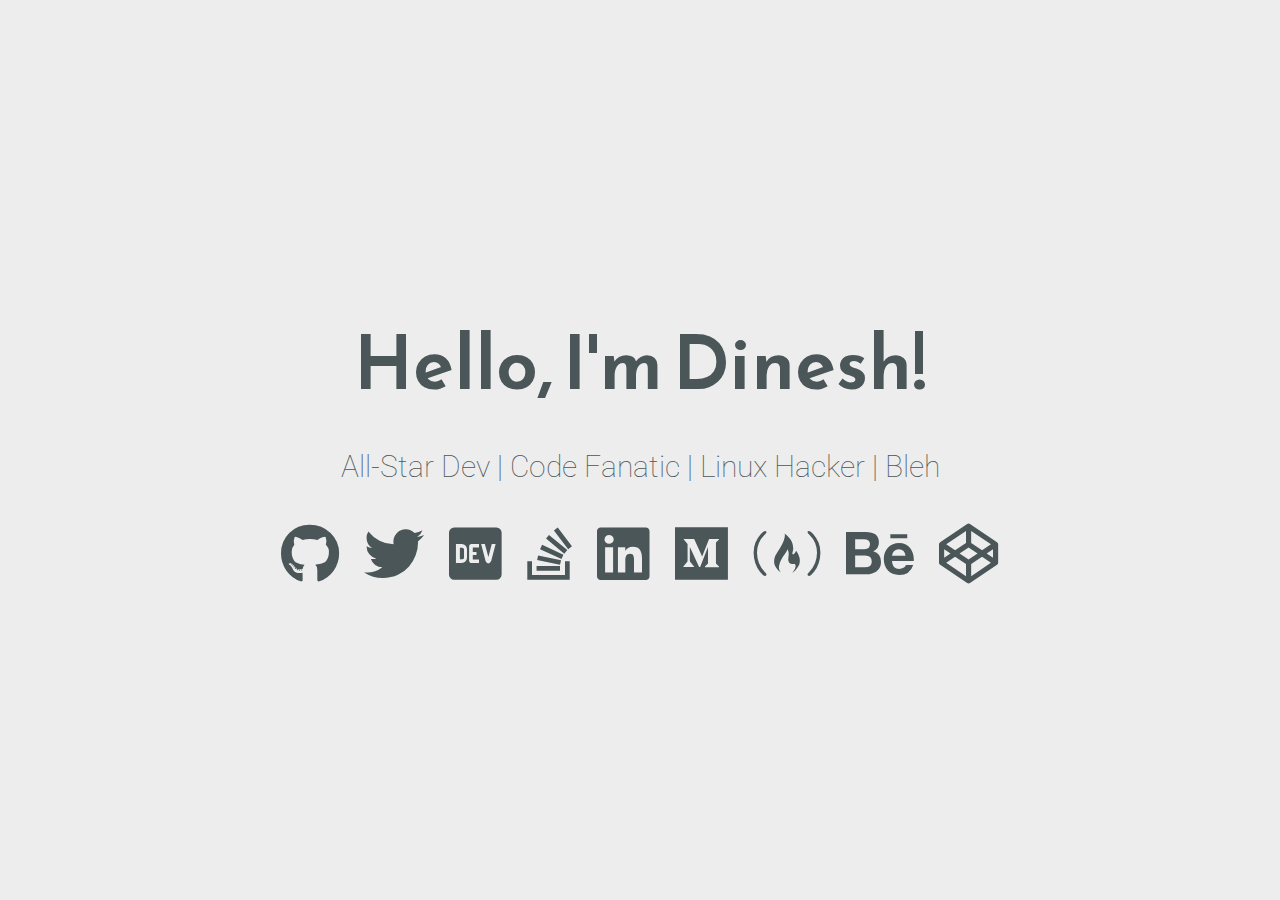
==== index.html @ 8274112a "Corregir los comentarios" ====
<!DOCTYPE html>
<html>
<head>
	<meta charset="utf-8">
	<meta http-equiv="X-UA-Compatible" content="IE=edge">
	<meta name="viewport" content="width=device-width, initial-scale=1.0">

	<title>Dinesh Pandiyan | Awesome Dev</title>

	<link rel="icon" href="favicon.ico" type="image/png" />

	<link href="https://fonts.googleapis.com/css?family=Reem+Kufi|Roboto:300" rel="stylesheet">
	<link href="https://use.fontawesome.com/releases/v5.13.1/css/all.css" rel="stylesheet">
	<link rel="stylesheet" href="css/reset.css">
	<link rel="stylesheet" href="css/styles.css">
  <!--<link rel="stylesheet" href="css/themes/indigo-white.css"> -->
	<!-- <link rel="stylesheet" href="css/themes/green-white.css"> -->
	<!-- <link rel="stylesheet" href="css/themes/red-white.css"> -->
	<!-- <link rel="stylesheet" href="css/themes/grey-white.css"> -->
	<!-- <link rel="stylesheet" href="css/themes/white-indigo.css"> -->
	<!-- <link rel="stylesheet" href="css/themes/white-blue.css"> -->
	 <link rel="stylesheet" href="css/themes/white-grey.css"> 
	<!-- <link rel="stylesheet" href="css/themes/white-red.css"> -->
	<!-- <link rel="stylesheet" href="css/themes/yellow-black.css"> -->
</head>
<body>
	<main>
		<div class="intro">Hello, I'm Dinesh!</div>
		<div class="tagline">All-Star Dev | Code Fanatic | Linux Hacker | Bleh</div>
		<!-- Find your icons from here - https://fontawesome.com/icons?d=gallery&s=brands -->
		<div class="icons-social">
			<a target="_blank" href="https://github.com/flexdinesh">
        <i class="fab fa-github" aria-hidden="true" title="Github"></i>
        <span class="sr-only">Github</span>
      </a>
      <a target="_blank" href="https://twitter.com/flexdinesh">
        <i class="fab fa-twitter" aria-hidden="true" title="Twitter"></i>
        <span class="sr-only">Twitter</span>
      </a>
      <a target="_blank" href="https://dev.to/flexdinesh">
        <i class="fab fa-dev" aria-hidden="true" title="DEV Community"></i>
        <span class="sr-only">DEV Community</span>
      </a>
      <a target="_blank" href="https://stackoverflow.com/story/flexdinesh">
        <i class="fab fa-stack-overflow" aria-hidden="true" title="StackOverflow"></i>
        <span class="sr-only">StackOverflow</span>
      </a>
      <a target="_blank" href="https://www.linkedin.com/in/dineshpandiyan">
        <i class="fab fa-linkedin" aria-hidden="true" title="LinkedIn"></i>
        <span class="sr-only">LinkedIn</span>
      </a>
      <a target="_blank" href="https://medium.com/@flexdinesh">
        <i class="fab fa-medium" aria-hidden="true" title="Medium"></i>
        <span class="sr-only">Medium</span>
      </a>
      <a target="_blank" href="https://www.freecodecamp.org">
        <i class="fab fa-free-code-camp" aria-hidden="true" title="FreeCodeCamp"></i>
        <span class="sr-only">FreeCodeCamp</span>
      </a>
      <a target="_blank" href="https://www.behance.net">
        <i class="fab fa-behance" aria-hidden="true" title="Behance"></i>
        <span class="sr-only">Behance</span>
      </a>
      <a target="_blank" href="https://codepen.io">
        <i class="fab fa-codepen" aria-hidden="true" title="CodePen"></i>
        <span class="sr-only">CodePen</span>
      </a>
    </div>
	</main>
</body>
</html>
---- css/styles.css ----
/* Typography */

html {
	font-family: 'Roboto', sans-serif;
}

@media (min-width: 576px) {
	html {
		font-size: 14px;
	}
}

@media (min-width: 768px) {
	html {
		font-size: 16px;
	}
}

@media (min-width: 992px) {
	html {
		font-size: 18px;
	}
}

@media (min-width: 1200px) {
	html {
		font-size: 20px;
	}
}

.icons-social i {
	font-size: 3em;
}

/* Custom Styles */

main {
	display: flex;
	flex-direction: column;
	min-height: 100vh;
	justify-content: center;
	padding: 0 30px;
	text-align: center;
}

main > .intro {
	font-family: 'Reem Kufi', sans-serif;
	font-size: 3.75em;
	font-weight: 600;
}

main > .tagline {
	font-size: 1.5rem;
	margin: 1.5rem 0;
	font-weight: 100;
}

.icons-social i {
	padding: 10px;
}

.icons-social a {
  text-decoration: none;
}

.devto {
	margin-bottom: -0.20rem;
}

.devto svg {
	margin-bottom: -0.20rem;
	margin-left: 0.675rem;;
	width: 2.65rem;
	height: 2.65rem;
}
---- css/themes/indigo-white.css ----
/* Theme */

main {
	background: #303F9F;
	color: #FAFAFA;
}

.icons-social a {
	color: #FAFAFA;
}

.icons-social a svg path{
	fill: #FAFAFA;
}
---- css/themes/green-white.css ----
/* Theme */

main {
	background: #43A047;
	color: #FAFAFA;
}

.icons-social a {
	color: #FAFAFA;
}

.icons-social a svg path{
	fill: #FAFAFA;
}
---- css/themes/red-white.css ----
/* Theme */

main {
	background: #AF3D4E;
	color: #FAFAFA;
}

.icons-social a {
	color: #FAFAFA;
}

.icons-social a svg path{
	fill: #FAFAFA;
}
---- css/themes/grey-white.css ----
/* Theme */

main {
	background: #485564;
	color: #FAFAFA;
}

.icons-social a {
	color: #FAFAFA;
}

.icons-social a svg path{
	fill: #FAFAFA;
}
---- css/themes/white-indigo.css ----
/* Theme */

main {
	background: #E8EAF6;
	color: #303F9F;
}

.icons-social a {
	color: #303F9F;
}

.icons-social a svg path{
	fill: #303F9F;
}
---- css/themes/white-blue.css ----
/* Theme */

main {
	background: #FAFAFA;
	color: #0277BD;
}

.icons-social a {
	color: #0277BD;
}

.icons-social a svg path{
	fill: #0277BD;
}
---- css/themes/white-grey.css ----
/* Theme */

main {
	background: #EDEDED;
	color: #4B5658;
}

.icons-social a {
	color: #4B5658;
}

.icons-social a svg path{
	fill: #4B5658;
}
---- css/themes/white-red.css ----
/* Theme */

main {
	background: #EDEDED;
	color: #AF3D4E;
}

.icons-social a {
	color: #AF3D4E;
}

.icons-social a svg path{
	fill: #AF3D4E;
}
---- css/themes/yellow-black.css ----
/* Theme */

main {
	background: #FFEB3B;
	color: #1E1E1E;
}

.icons-social a {
	color: #1E1E1E;
}

.icons-social a svg path{
	fill: #1E1E1E;
}
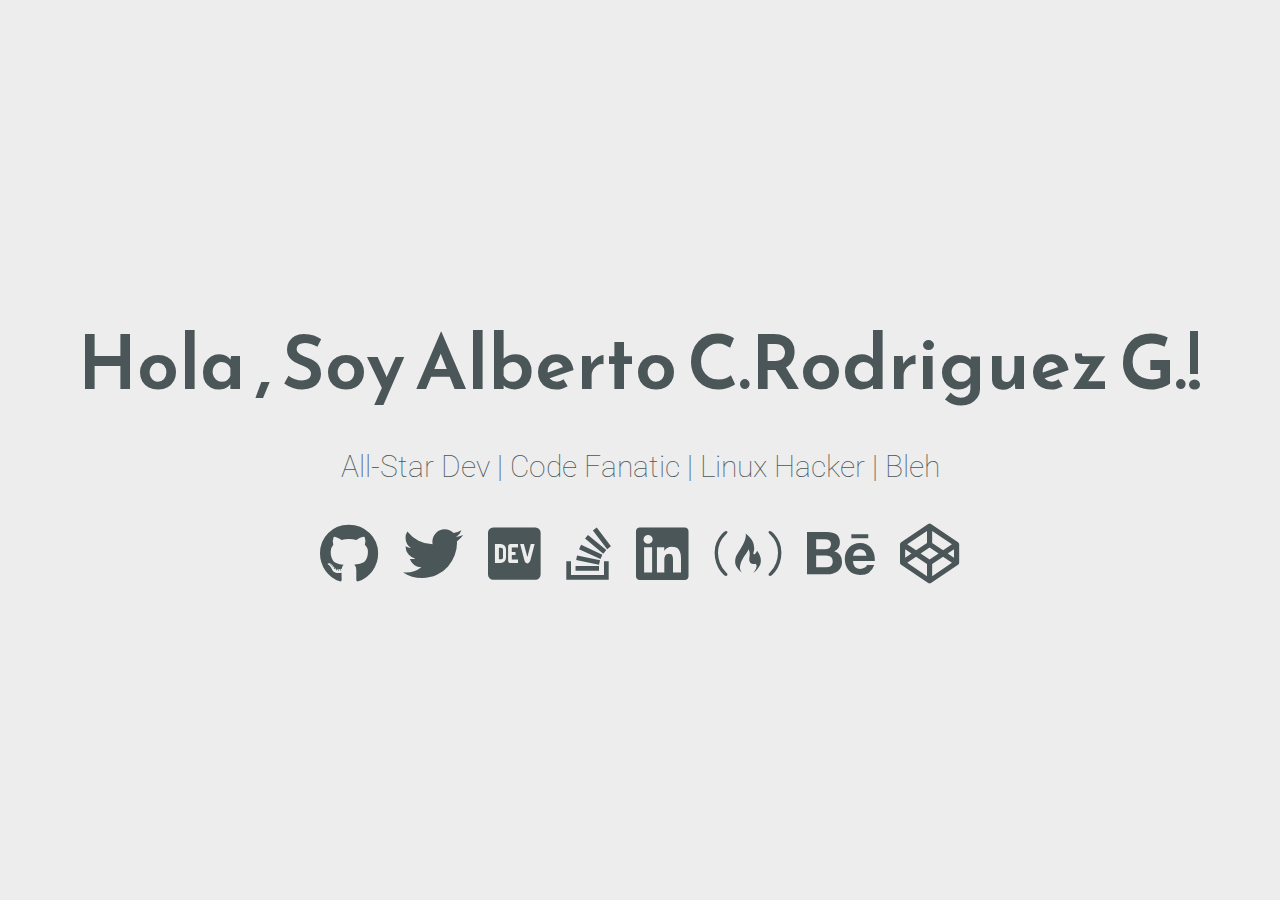
==== commit c95e620c: "Modifique para Alberto todos" ====
--- a/index.html
+++ b/index.html
@@ -25,34 +25,31 @@
 </head>
 <body>
 	<main>
-		<div class="intro">Hello, I'm Dinesh!</div>
+		<div class="intro">Hola , Soy Alberto C.Rodriguez G.!</div>
 		<div class="tagline">All-Star Dev | Code Fanatic | Linux Hacker | Bleh</div>
 		<!-- Find your icons from here - https://fontawesome.com/icons?d=gallery&s=brands -->
 		<div class="icons-social">
-			<a target="_blank" href="https://github.com/flexdinesh">
+			<a target="_blank" href="https://github.com/albegehtv">
         <i class="fab fa-github" aria-hidden="true" title="Github"></i>
         <span class="sr-only">Github</span>
       </a>
-      <a target="_blank" href="https://twitter.com/flexdinesh">
+      <a target="_blank" href="https://twitter.com/albegehtv">
         <i class="fab fa-twitter" aria-hidden="true" title="Twitter"></i>
         <span class="sr-only">Twitter</span>
       </a>
-      <a target="_blank" href="https://dev.to/flexdinesh">
+      <a target="_blank" href="https://dev.to/albegehtv">
         <i class="fab fa-dev" aria-hidden="true" title="DEV Community"></i>
         <span class="sr-only">DEV Community</span>
       </a>
-      <a target="_blank" href="https://stackoverflow.com/story/flexdinesh">
+      <a target="_blank" href="https://stackoverflow.com/story/albegehtv">
         <i class="fab fa-stack-overflow" aria-hidden="true" title="StackOverflow"></i>
         <span class="sr-only">StackOverflow</span>
       </a>
-      <a target="_blank" href="https://www.linkedin.com/in/dineshpandiyan">
+      <a target="_blank" href="https://www.linkedin.com/albegehtv">
         <i class="fab fa-linkedin" aria-hidden="true" title="LinkedIn"></i>
         <span class="sr-only">LinkedIn</span>
       </a>
-      <a target="_blank" href="https://medium.com/@flexdinesh">
-        <i class="fab fa-medium" aria-hidden="true" title="Medium"></i>
-        <span class="sr-only">Medium</span>
-      </a>
+     
       <a target="_blank" href="https://www.freecodecamp.org">
         <i class="fab fa-free-code-camp" aria-hidden="true" title="FreeCodeCamp"></i>
         <span class="sr-only">FreeCodeCamp</span>
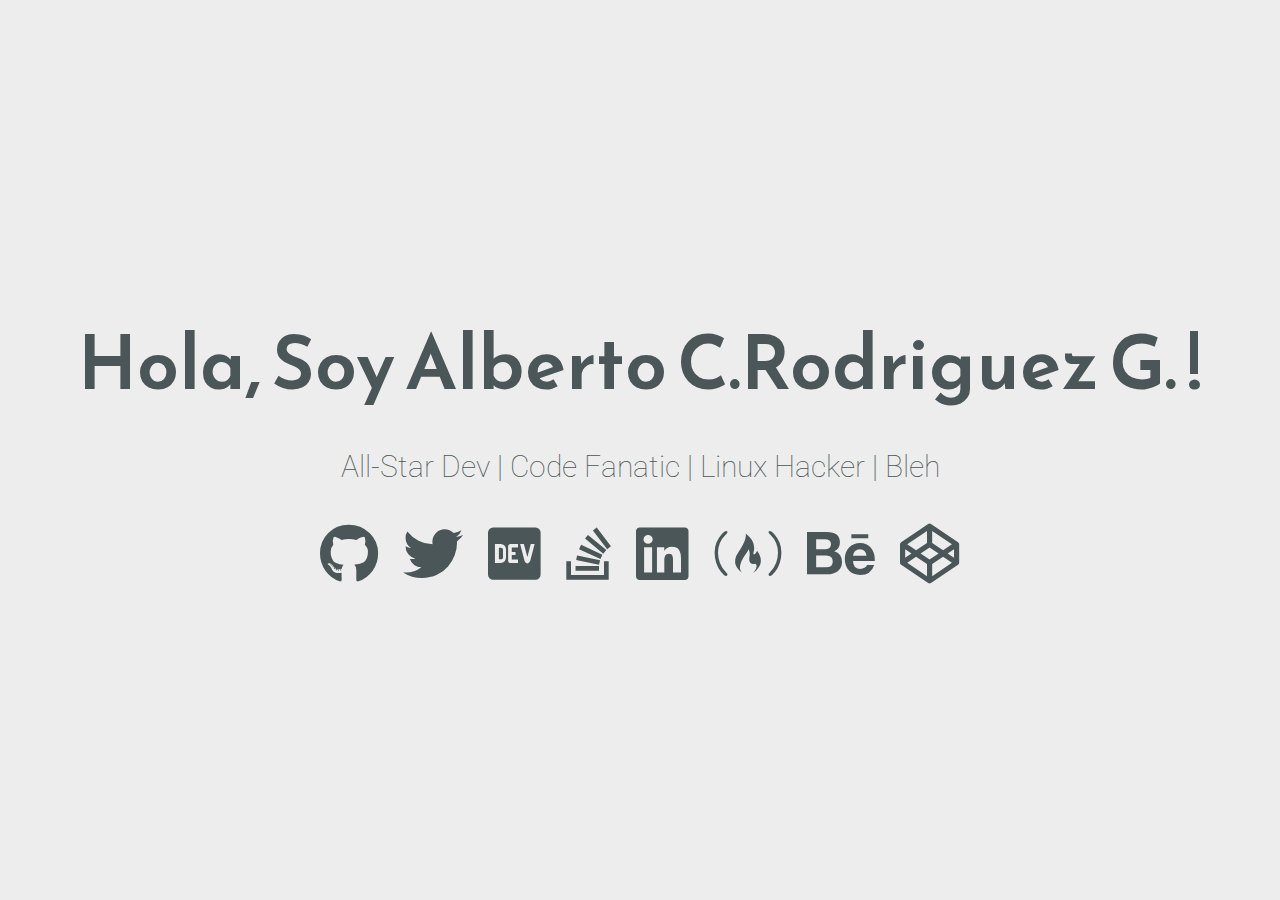
==== commit 10be9e23: "Cambie el titulo" ====
--- a/index.html
+++ b/index.html
@@ -5,7 +5,7 @@
 	<meta http-equiv="X-UA-Compatible" content="IE=edge">
 	<meta name="viewport" content="width=device-width, initial-scale=1.0">
 
-	<title>Dinesh Pandiyan | Awesome Dev</title>
+	<title>Alberto Rodríguez | Dev Roma </title>
 
 	<link rel="icon" href="favicon.ico" type="image/png" />
 
@@ -25,7 +25,7 @@
 </head>
 <body>
 	<main>
-		<div class="intro">Hola , Soy Alberto C.Rodriguez G.!</div>
+		<div class="intro">Hola, Soy Alberto C.Rodriguez G. !</div>
 		<div class="tagline">All-Star Dev | Code Fanatic | Linux Hacker | Bleh</div>
 		<!-- Find your icons from here - https://fontawesome.com/icons?d=gallery&s=brands -->
 		<div class="icons-social">
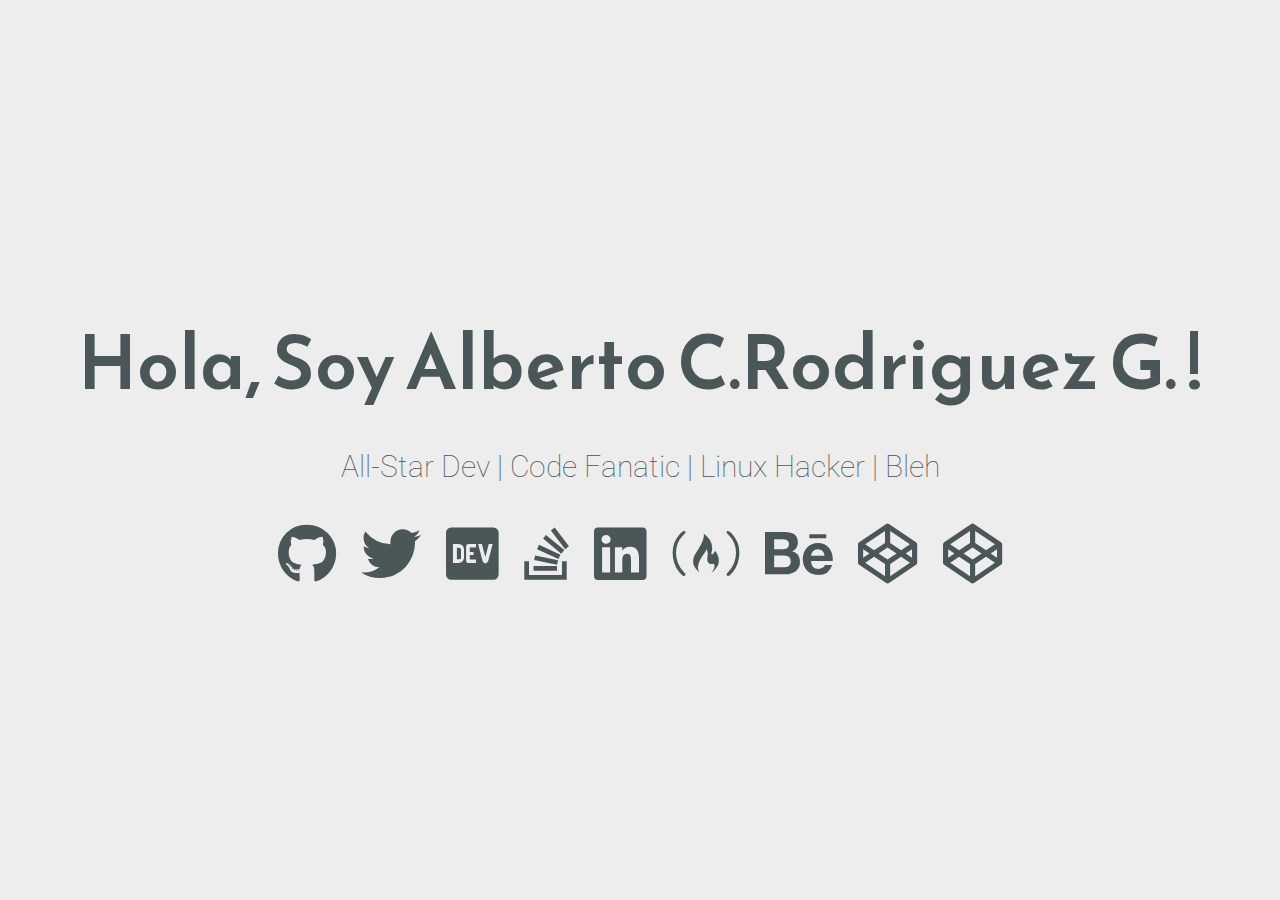
==== commit 26252898: "Cree una pagina en excel" ====
--- a/index.html
+++ b/index.html
@@ -62,6 +62,11 @@
         <i class="fab fa-codepen" aria-hidden="true" title="CodePen"></i>
         <span class="sr-only">CodePen</span>
       </a>
+
+      <a target="_blank" href="https://albegehtv.github.io/excel.html">
+        <i class="fab fa-codepen" aria-hidden="true" title="CodePen"></i>
+        <span class="sr-only">Curso de Excel UPE-Agro 2023 2do Curso</span>
+      </a>
     </div>
 	</main>
 </body>
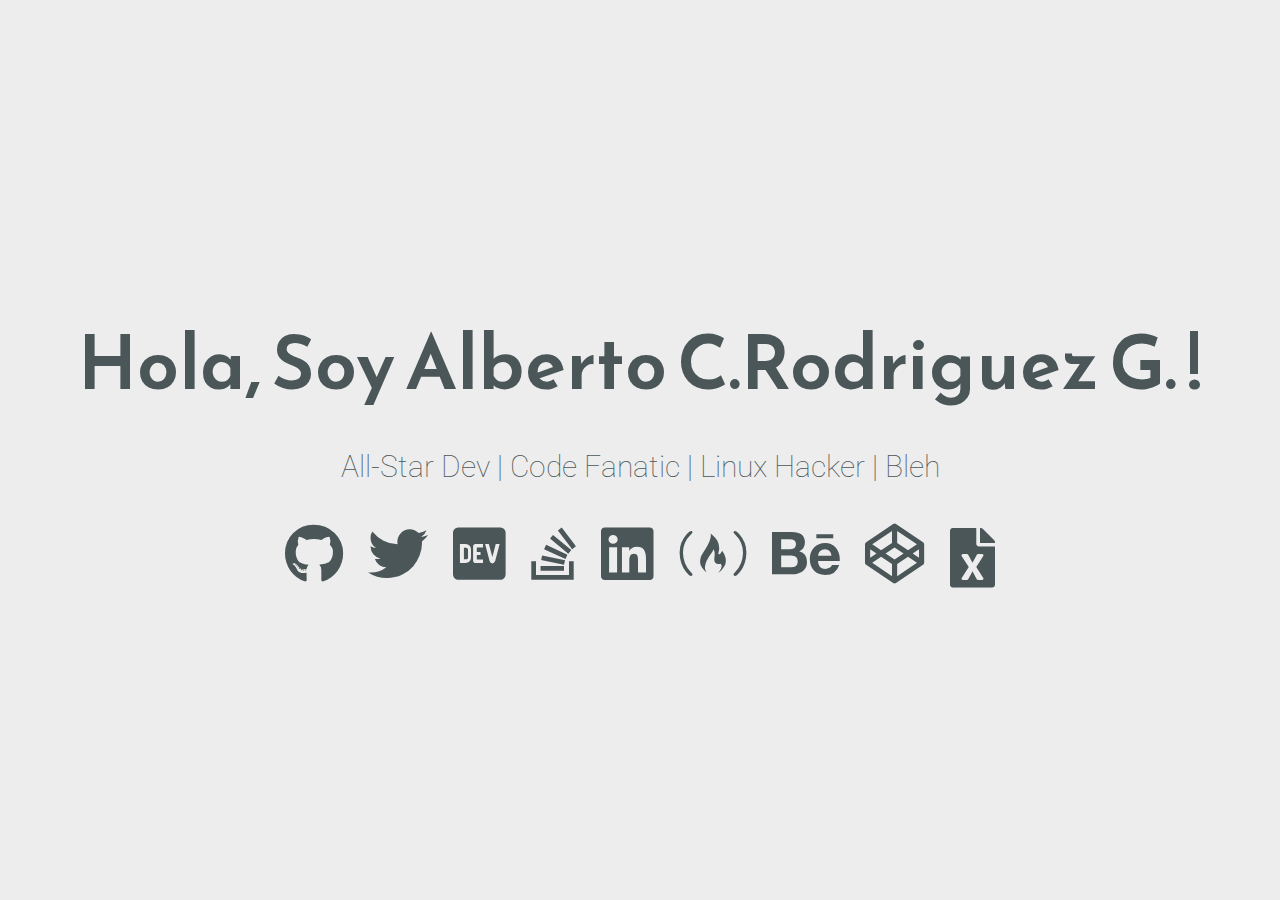
==== commit 58092fac: "Creacion de pagina 1 tutorial excel graficos" ====
--- a/index.html
+++ b/index.html
@@ -64,7 +64,7 @@
       </a>
 
       <a target="_blank" href="https://albegehtv.github.io/excel.html">
-        <i class="fab fa-codepen" aria-hidden="true" title="CodePen"></i>
+        <i class="fas fa-file-excel fa-lg" aria-hidden="true" title="Excel"></i>
         <span class="sr-only">Curso de Excel UPE-Agro 2023 2do Curso</span>
       </a>
     </div>
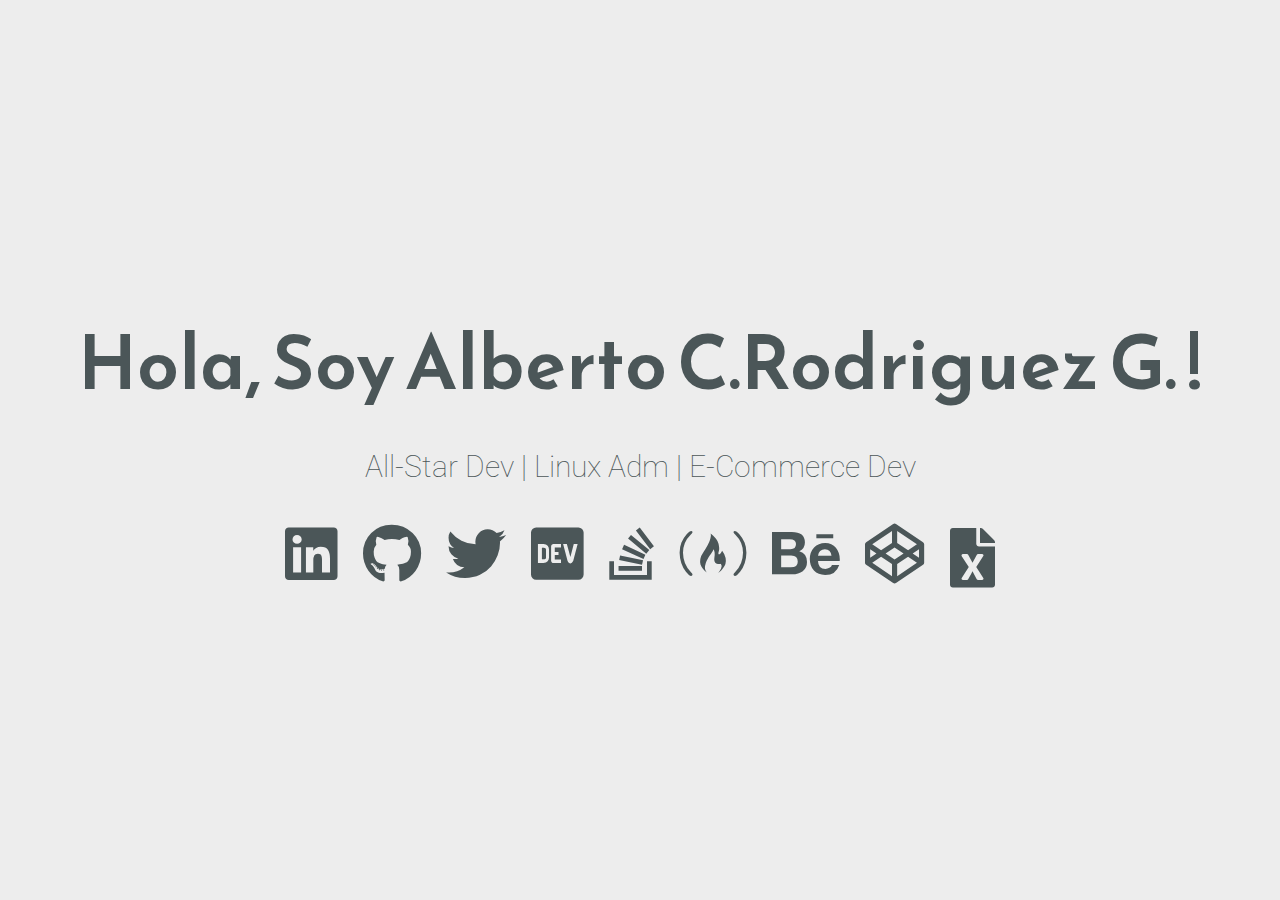
==== commit a80d0f94: "Movida de Linked" ====
--- a/index.html
+++ b/index.html
@@ -26,10 +26,18 @@
 <body>
 	<main>
 		<div class="intro">Hola, Soy Alberto C.Rodriguez G. !</div>
-		<div class="tagline">All-Star Dev | Code Fanatic | Linux Hacker | Bleh</div>
+		<div class="tagline">All-Star Dev | Linux Adm | E-Commerce Dev</div>
 		<!-- Find your icons from here - https://fontawesome.com/icons?d=gallery&s=brands -->
+
+
 		<div class="icons-social">
-			<a target="_blank" href="https://github.com/albegehtv">
+      <a target="_blank" href="https://www.linkedin.com/albegehtv">
+        <i class="fab fa-linkedin" aria-hidden="true" title="LinkedIn"></i>
+        <span class="sr-only">LinkedIn</span>
+      </a>
+    
+    
+      <a target="_blank" href="https://github.com/albegehtv">
         <i class="fab fa-github" aria-hidden="true" title="Github"></i>
         <span class="sr-only">Github</span>
       </a>
@@ -45,10 +53,7 @@
         <i class="fab fa-stack-overflow" aria-hidden="true" title="StackOverflow"></i>
         <span class="sr-only">StackOverflow</span>
       </a>
-      <a target="_blank" href="https://www.linkedin.com/albegehtv">
-        <i class="fab fa-linkedin" aria-hidden="true" title="LinkedIn"></i>
-        <span class="sr-only">LinkedIn</span>
-      </a>
+   
      
       <a target="_blank" href="https://www.freecodecamp.org">
         <i class="fab fa-free-code-camp" aria-hidden="true" title="FreeCodeCamp"></i>
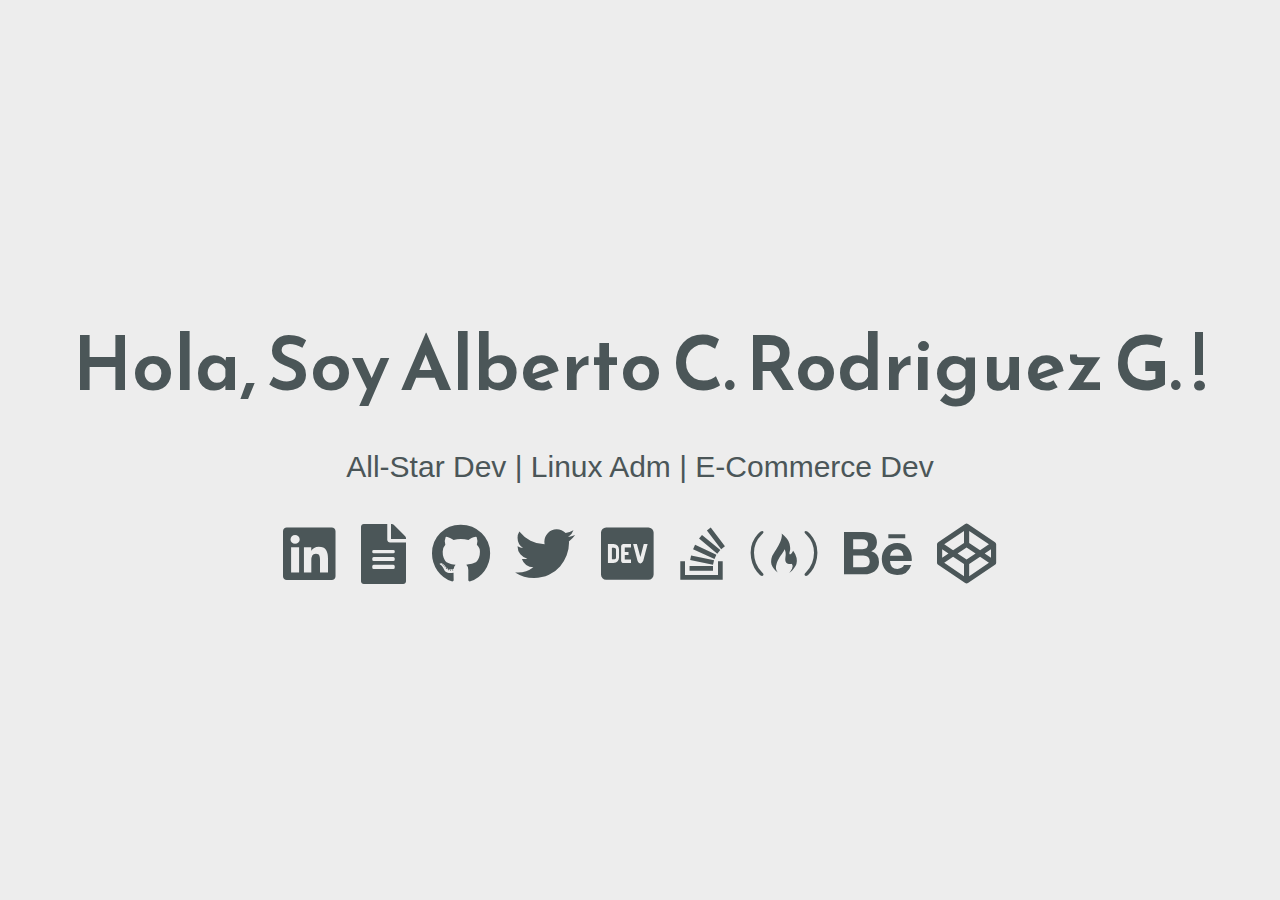
==== commit 6e67f675: "CV" ====
--- a/index.html
+++ b/index.html
@@ -25,7 +25,7 @@
 </head>
 <body>
 	<main>
-		<div class="intro">Hola, Soy Alberto C.Rodriguez G. !</div>
+		<div class="intro">Hola, Soy Alberto C. Rodriguez G. !</div>
 		<div class="tagline">All-Star Dev | Linux Adm | E-Commerce Dev</div>
 		<!-- Find your icons from here - https://fontawesome.com/icons?d=gallery&s=brands -->
 
@@ -35,7 +35,10 @@
         <i class="fab fa-linkedin" aria-hidden="true" title="LinkedIn"></i>
         <span class="sr-only">LinkedIn</span>
       </a>
-    
+      <a target="_blank" href=https://albegehtv.github.io/cv.html">
+        <i class="fas fa-file-alt" aria-hidden="true" title="Curriculum Vitae"></i>
+        <span class="sr-only">Curriculum Vitae</span>
+    </a>
     
       <a target="_blank" href="https://github.com/albegehtv">
         <i class="fab fa-github" aria-hidden="true" title="Github"></i>
@@ -68,10 +71,6 @@
         <span class="sr-only">CodePen</span>
       </a>
 
-      <a target="_blank" href="https://albegehtv.github.io/excel.html">
-        <i class="fas fa-file-excel fa-lg" aria-hidden="true" title="Excel"></i>
-        <span class="sr-only">Curso de Excel UPE-Agro 2023 2do Curso</span>
-      </a>
     </div>
 	</main>
 </body>
--- a/css/styles.css
+++ b/css/styles.css
@@ -72,4 +72,98 @@
 	margin-left: 0.675rem;;
 	width: 2.65rem;
 	height: 2.65rem;
-}+}
+
+body {
+    font-family: Arial, sans-serif;
+    background-color: #f4f4f9;
+    color: #333;
+    margin: 0;
+    padding: 0;
+}
+
+.container {
+    width: 80%;
+    margin: 0 auto;
+    padding: 20px;
+    background-color: #fff;
+    box-shadow: 0 0 10px rgba(0, 0, 0, 0.1);
+}
+
+header {
+    text-align: center;
+    margin-bottom: 20px;
+}
+
+header h1 {
+    margin: 0;
+    font-size: 2em;
+    color: #0073b1;
+}
+
+header p {
+    margin: 5px 0;
+}
+
+.social-links {
+    margin-top: 10px;
+}
+
+.social-links a {
+    text-decoration: none;
+    color: #0073b1;
+    font-size: 1.5em;
+    margin: 0 5px;
+}
+
+.social-links a:hover {
+    color: #005582;
+}
+
+section {
+    margin-bottom: 20px;
+}
+
+section h2 {
+    margin: 0 0 10px;
+    font-size: 1.5em;
+    color: #0073b1;
+}
+
+section p,
+section ul,
+section li {
+    margin: 5px 0;
+}
+
+section ul {
+    list-style-type: none;
+    padding: 0;
+}
+
+section ul li {
+    background: url('bullet.png') no-repeat left center;
+    padding-left: 20px;
+}
+
+.job {
+    margin-bottom: 15px;
+}
+
+.job h3 {
+    margin: 0;
+    font-size: 1.2em;
+    color: #005582;
+}
+
+.job p {
+    margin: 5px 0;
+}
+
+.degree {
+    margin-bottom: 15px;
+}
+
+.degree p {
+    margin: 5px 0;
+}
